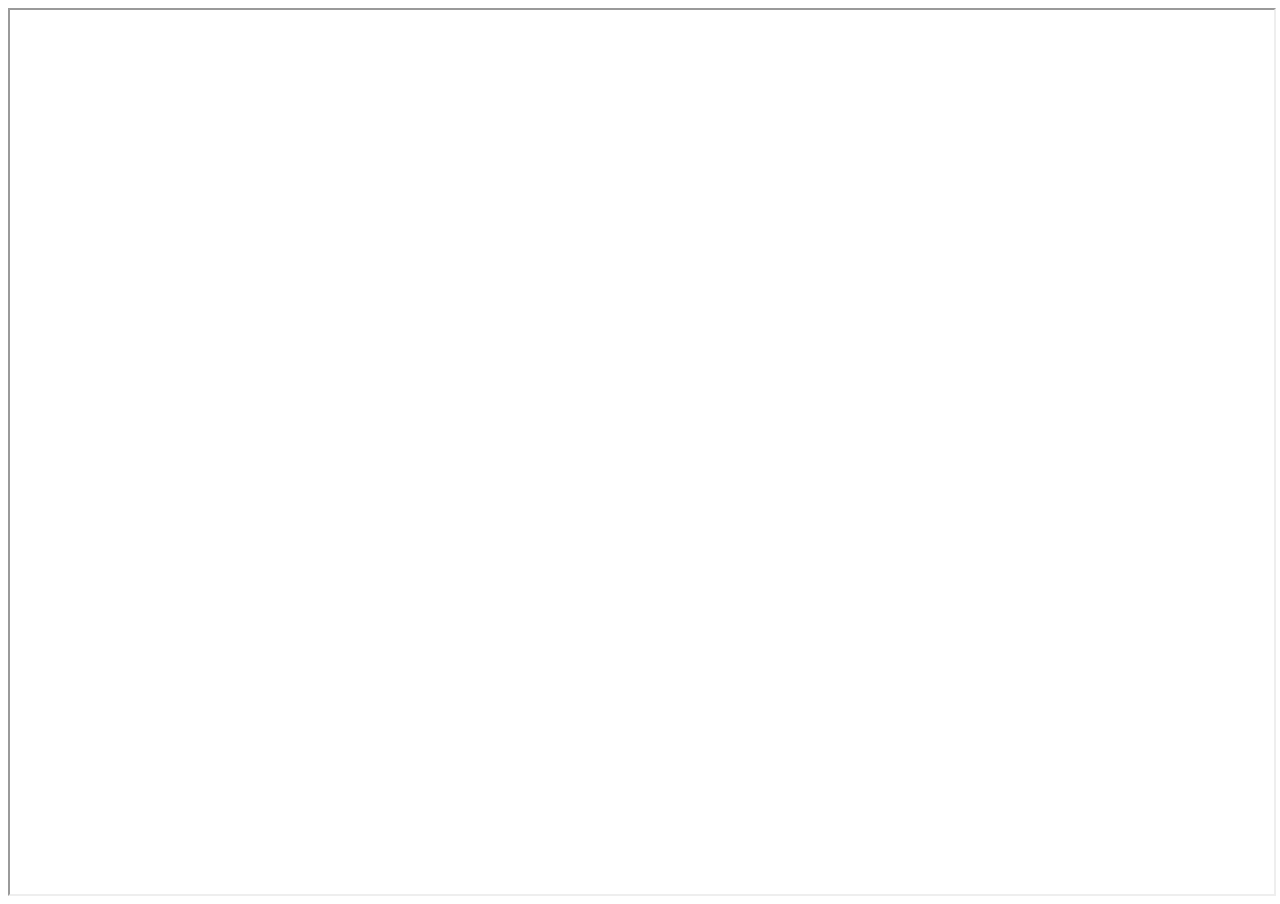
==== index.html @ f6359128 "adding iframe of tieto blog" ====
<html>
<head>
    <meta charset="utf-8">
    <title>Progressive Web Application</title>
    <meta http-equiv=X-UA-Compatible content="IE=edge">
    <meta name=description content=" Test umarani.com.">
    <meta name=viewport content="width=device-width, initial-scale=1">
    <meta name="theme-color" content="#212225">
    <meta name="msapplication-TileColor" content="#212225">
    <meta name="msapplication-TileImage" content="1.png">
    <link rel=icon sizes="64x64" href="1.png">
    <link rel="apple-touch-icon" href="1.png">
    <link rel="manifest" href="manifest.json">
    <link rel="stylesheet" href="https://fonts.googleapis.com/css?family=Roboto:200,300,400,500,700">
   </head>
   <body><iframe src="https://perspectives.tieto.com/" width=100% height=100%><iframe>
   </body>
</html>
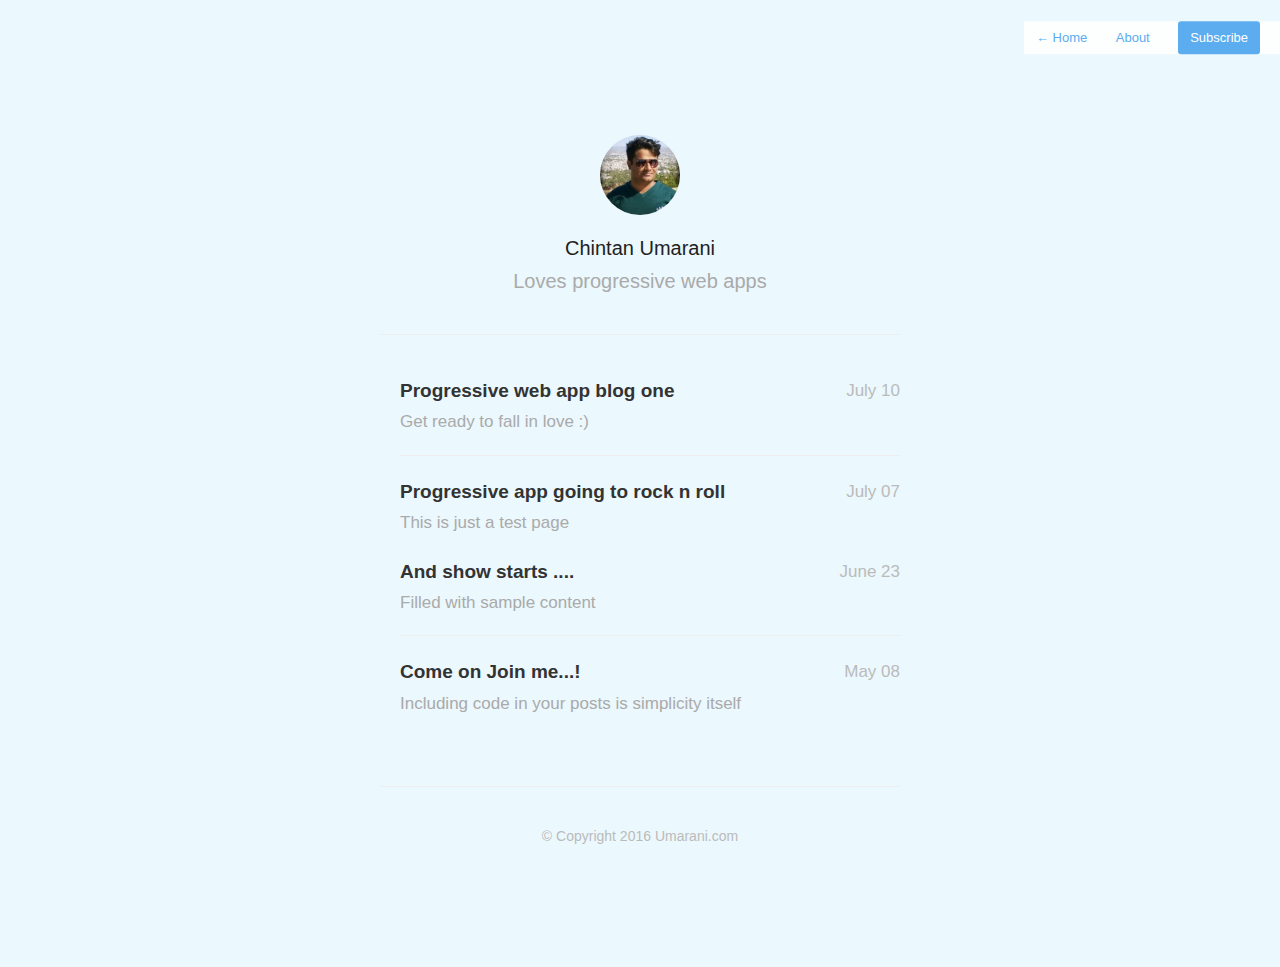
==== commit d7b004e5: "removing garv" ====
--- a/index.html
+++ b/index.html
@@ -1,18 +1,95 @@
-<html>
-<head>
-    <meta charset="utf-8">
-    <title>Progressive Web Application</title>
-    <meta http-equiv=X-UA-Compatible content="IE=edge">
-    <meta name=description content=" Test umarani.com.">
-    <meta name=viewport content="width=device-width, initial-scale=1">
-    <meta name="theme-color" content="#212225">
-    <meta name="msapplication-TileColor" content="#212225">
-    <meta name="msapplication-TileImage" content="1.png">
-    <link rel=icon sizes="64x64" href="1.png">
-    <link rel="apple-touch-icon" href="1.png">
-    <link rel="manifest" href="manifest.json">
-    <link rel="stylesheet" href="https://fonts.googleapis.com/css?family=Roboto:200,300,400,500,700">
-   </head>
-   <body><iframe src="https://perspectives.tieto.com/" width=100% height=100%><iframe>
-   </body>
-</html>
+<!DOCTYPE html>
+<!-- saved from url=(0033)http://localhost:81/grav-multi/en -->
+<html lang="en"><head><meta http-equiv="Content-Type" content="text/html; charset=UTF-8">
+  <meta charset="utf-8">
+  <meta http-equiv="X-UA-Compatible" content="IE=edge,chrome=1">
+  <meta name="viewport" content="width=device-width, initial-scale=1">
+
+  <title>Home - Umarani</title>
+  <link rel="shortcut icon" href="1.png">
+  <link rel="alternate" type="application/rss+xml" title="My Blog" href="#">
+          <link href="./index_files/style.css" type="text/css" rel="stylesheet">
+<link href="./index_files/langswitcher.css" type="text/css" rel="stylesheet">
+<link href="./index_files/pagination.css" type="text/css" rel="stylesheet">
+<link href="./index_files/login.css" type="text/css" rel="stylesheet">
+
+
+                              
+              <script src="./index_files/jquery-2.1.4.min.js" type="text/javascript"></script>
+<script src="./index_files/main.js" type="text/javascript"></script>
+<script src="./index_files/jquery.jscroll.min.js" type="text/javascript"></script>
+
+<script>
+$(document).ready(function() {
+        $('.infinite-scroll').jscroll({
+        autoTrigger: true,
+        nextSelector: '[rel="next"]'
+        });
+    });
+
+</script>
+
+</head>
+<body>
+
+    <section id="navigation">
+
+    <nav class="main-nav">
+                                <a class="active" href="#">
+                <span class="arrow">←</span>                                 Home
+            </a>
+                                <a class="" href="#">
+                                                About
+            </a>
+                            <a class="cta" href="#">Subscribe</a>
+            </nav>
+            <ul class="langswitcher">
+
+
+                        
+  
+
+</ul>
+    </section>
+
+    <section id="wrapper">
+                            <div class="profile">
+    <header id="header">
+                <a href="#">
+            <img id="avatar" src="./index_files/3323b10.jpg">
+        </a>
+        <h1>Chintan Umarani</h1>
+        <h2>Loves progressive web apps</h2>
+    </header>
+</div>
+            
+        <div class="home">
+            <ul id="post-list" class="infinite-scroll"><div class="jscroll-inner">
+                <li>
+    <a href="#"><aside class="dates">July 10</aside></a>
+    <a href="#">Progressive web app blog one <h2>Get ready to fall in love :)</h2></a>
+</li>
+                <li>
+    <a href="#"><aside class="dates">July 07</aside></a>
+    <a href="#">Progressive app going to rock n roll <h2>This is just a test page
+</li>
+                <li>
+    <a href="#"><aside class="dates">June 23</aside></a>
+    <a href="#">And show starts .... <h2>Filled with sample content</h2></a>
+</li>
+                <li>
+    <a href="#"><aside class="dates">May 08</aside></a>
+    <a href="#">Come on Join me...! <h2>Including code in your posts is simplicity itself</h2></a>
+</li>
+                                        </div></ul>
+
+            </div>
+
+                <footer id="footer">
+    <p class="small">© Copyright 2016 Umarani.com</p>
+</footer>
+            </section>
+
+    
+
+</body></html>--- a/index_files/style.css
+++ b/index_files/style.css
@@ -0,0 +1,697 @@
+/* Reset */
+html,body,div,span,applet,object,iframe,h1,h2,h3,h4,h5,h6,p,blockquote,pre,a,abbr,acronym,address,big,cite,code,del,dfn,em,img,ins,kbd,q,s,samp,small,strike,strong,sub,sup,tt,var,b,u,i,center,dl,dt,dd,ol,ul,li,fieldset,form,label,legend,table,caption,tbody,tfoot,thead,tr,th,td,article,aside,canvas,details,embed,figure,figcaption,footer,header,hgroup,menu,nav,output,ruby,section,summary,time,mark,audio,video{border:0;font-size:100%;font:inherit;vertical-align:baseline;margin:0;padding:0}article,aside,details,figcaption,figure,footer,header,hgroup,menu,nav,section{display:block}body{line-height:1}blockquote,q{quotes:none}blockquote:before,blockquote:after,q:before,q:after{content:none}table{border-collapse:collapse;border-spacing:0}
+*, *:before, *:after { -moz-box-sizing: border-box; -webkit-box-sizing: border-box; box-sizing: border-box; }
+
+/* Clearfix */
+.clearfix:after {
+	content: "";
+	display: table;
+	clear: both;
+}
+.hidden { display: none; }
+
+/* Icons */
+@font-face {
+	font-family: 'icons';
+		src: url('../fonts/icons.eot');
+		src: url('../fonts/icons.eot#iefix') format('embedded-opentype'),
+		url('../fonts/icons.woff') format('woff'),
+		url('../fonts/icons.ttf') format('truetype'),
+		url('../fonts/icons.svg#icons') format('svg');
+	font-weight: normal;
+	font-style: normal;
+}
+
+[class^="icon-"]:before, [class*=" icon-"]:before {
+	font-family: "icons";
+	font-style: normal;
+	font-weight: normal;
+	speak: none;
+	display: inline-block;
+	text-decoration: inherit;
+	text-align: center;
+	font-variant: normal;
+	text-transform: none;
+	line-height: 1em;
+}
+.icon-facebook:before { content: '\e802'; }
+.icon-facebook-squared:before { content: '\e800'; }
+.icon-twitter:before { content: '\e801'; }
+.icon-twitter-1:before { content: '\e804'; }
+.icon-facebook-circled:before { content: '\e805'; }
+.icon-twitter-circled:before { content: '\e806'; }
+.icon-facebook-rect:before { content: '\e803'; }
+
+/* Spacing */
+.post h1, h3, h4, h5, p, .post-body ul, #post-list li, pre {
+margin-bottom: 20px;
+}
+
+/* Base */
+html, body { height: 100%; }
+
+body {
+	font:16px/1 "Helvetica Neue", Helvetica, Arial, sans-serif;
+	color: #666;
+	-webkit-font-smoothing: antialiased;
+	text-rendering: optimizeLegibility;
+	background-color: rgb(235, 248, 253);
+}
+
+h1 {
+	font-size: 30px;
+	letter-spacing: -1px;
+	color: #222;
+	font-weight: bold;
+}
+
+h2 {
+	font: italic 19px/1.3em Georgia,serif;
+	color: #bbb;
+}
+
+#navigation {
+    display: block;
+    height: 75px;
+}
+
+.profile #wrapper {
+	padding: 100px 40px 0px;
+	max-width: 600px;
+	margin: 0 auto;
+}
+
+.profile #header {
+	border-bottom: 1px solid #eee;
+	margin-bottom: 40px;
+	padding-bottom: 40px;
+	text-align: center;
+	position: relative;
+}
+
+.profile #avatar {
+	display: inline-block;
+	width: 80px;
+	height: 80px;
+	border-radius: 50%;
+	margin-bottom: 20px;
+}
+
+.profile h1 {
+	font-weight: 400;
+	letter-spacing: 0px;
+	font-size: 20px;
+	color: #222;
+}
+
+.profile h2 {
+	font-size: 20px;
+	  font-weight: 300;
+	  color: #aaa;
+	  margin-top: 10px;
+	  font-family: 'Helvetica Neue', Helvetica, Arial, sans-serif;
+	  font-style: normal;
+
+}
+
+nav.main-nav {
+	position: relative;
+    top: 50%;
+    -webkit-transform: translateY(-50%);
+    -moz-transform: translateY(-50%);
+    -o-transform: translateY(-50%);
+    -ms-transform: translateY(-50%);
+    transform: translateY(-50%);
+    padding-right: 20px;
+    float: right;
+	/*max-width: 600px;*/
+	/*width:100%;*/
+	background: #fff;
+	background: rgba(255,255,255,.90);
+	margin: 0 auto;
+	text-align: right;
+	/*position: fixed;*/
+	z-index: 100;
+}
+
+nav.main-nav a {
+    left: 0;
+	padding: 8px 12px;
+	color: #5badf0;
+	font-size: 13px;
+	/*font-weight: bold;*/
+	line-height: 1.35;
+	border-radius: 3px;
+    display: inline-block;
+    position: relative;
+
+}
+nav.main-nav a.cta {
+	background: #5badf0;
+	color: #fff;
+	margin-left: 12px;
+}
+
+nav.main-nav a:first-child:hover {
+    left: -4px;
+}
+
+ul.langswitcher {
+    padding-left: 20px;
+    float: left;
+    margin: 0;
+
+    position: relative;
+    top: 50%;
+    -webkit-transform: translateY(-50%);
+    -moz-transform: translateY(-50%);
+    -o-transform: translateY(-50%);
+    -ms-transform: translateY(-50%);
+    transform: translateY(-50%);
+    margin-left: 1rem !important;
+    display: inline-block;
+}
+
+ul.langswitcher li {
+    list-style: none;
+    display: inline-block;
+}
+
+ul.langswitcher a {
+    padding: 8px 0px;
+    font-size: 13px;
+    line-height: 1.35;
+    display: inline-block;
+}
+
+#wrapper {
+  clear: both;
+  max-width: 600px;
+  margin: 0 auto;
+  padding: 60px 40px 100px 40px;
+}
+
+#wrapper.home {
+	max-width: 600px;
+	margin: 0 auto;
+	padding: 0px 40px 20px 40px;
+}
+
+.home #avatar {
+	float: right;
+	width: 40px;
+	height: 40px;
+	border-radius: 50%;
+}
+
+/* Typography */
+/*Accent color*/
+a,
+#title,
+#post-list a:hover,
+#post-list li:hover .dates,
+#title:hover {
+	text-decoration: none;
+	color: #5badf0;
+	color: #5694f1;
+}
+
+p a { color: #5694f1; }
+
+/*Transitions*/
+a,
+#post-nav span,
+#post-list span	{
+	-webkit-transition: all 0.15s ease;
+	-moz-transition: all 0.15s ease;
+	-ms-transition: all 0.15s ease;
+	-o-transition: all 0.15s ease;
+	transition: all 0.15s ease;
+}
+
+ul, ol 	{ margin:30px 0; padding:0 0 0 20px; }
+li	{ list-style-type:circle;  }
+
+/* Line Height */
+#post-body, p { line-height:1.7; }
+
+b, strong { font-weight: 500;
+  color: #1E2025; }
+em, i { font-style: italic; }
+
+#title {
+	display: inline-block;
+	line-height: 100%;
+	font-weight: 500;
+	font-size: 19px;
+	margin: 0;
+	padding-bottom: 20px;
+}
+
+.description {
+	float: right;
+	font: italic 14px/1.4em Georgia,serif;
+	color: #aaa;
+}
+
+
+
+.home h1 {
+	font-size: 30px;
+	letter-spacing: -1px;
+	color: #222;
+	font-weight: bold;
+}
+
+.home h2 {
+	font: italic 19px/1.3em Georgia,serif;
+	color: #bbb;
+}
+
+.post header {
+	text-align:center;
+
+}
+
+.post h1 {
+	margin-bottom:2 0px;
+	color: #222;
+	font: 300 32px/1.4em "Helvetica Neue", Helvetica,Arial,sans-serif;
+}
+
+.post h2 {
+	margin-bottom: 40px;
+	  font: 300 24px/1.5 "Helvetica Neue",Helvetica,Arial,sans-serif;
+	  color: #111;
+}
+
+
+.post h2.headline {
+	/*font: italic 22px/1.3em Georgia,serif;*/
+	font: normal 13px/1.5em "Helvetica Neue",Helvetica,Arial,sans-serif;
+	margin: -5px 0 40px 0;
+	color: #b2b9be;
+	  font-size: 13px;
+	  text-transform: uppercase;
+	  letter-spacing: 2px;
+	  /*margin-top: 15px;*/
+	  display: inline-block;
+}
+
+#post-list h2 {
+	font: normal 17px/1.5em "Helvetica Neue",Helvetica,Arial,sans-serif;
+	color: #aaa;
+	max-width: 400px;
+	margin-top: 2px;
+}
+
+h3, h4, h5 { color:#333; }
+
+h3 { font-size:20px; font-weight: 400; }
+h4 { font-size:16px; font-weight:bold; }
+h5 { font-size:15px; font-weight: bold; }
+
+h6 {
+	font-size: 13px;
+	font-weight: bold;
+	color: #666;
+	margin-bottom: 6px;
+}
+
+p.small {
+	color: #bbb;
+	font-size: 14px;
+	line-height: 1.5;
+	display: block;
+}
+
+blockquote {
+    margin: 30px 0;
+	padding: 10px 10px 1px 20px;
+	border-left: 3px solid #eee;
+    background: #fafafa;
+    border-radius: 3px;
+}
+
+hr {
+	display: block;
+	border: none;
+	height: 1px;
+	margin: 40px auto;
+	background: #eee;
+}
+
+code {
+    padding: 0 5px;
+    font-family: 'Source Code Pro',Menlo,monospace;
+    background-color:#E9ECEF;
+    font-size:14px;
+}
+
+pre	{
+	font-family:Menlo, Monaco, Courier;
+	white-space:pre-wrap;
+	/*border: 1px solid #ddd;*/
+	padding:20px;
+	/*font-size:14px;*/
+	overflow:auto;
+	border-radius: 3px;
+	background: #23241f;
+    font-family: 'Source Code Pro',Menlo,monospace;
+    font-size: 13px;
+    line-height: 1.5em;
+    font-weight: 500;
+	color: #d0d4d7;
+}
+
+pre code {
+    background: transparent;
+    padding: 0;
+}
+
+code.hljs {
+    padding: 0;
+}
+
+table {
+	width: 100%;
+	margin: 40px 0;
+	border-collapse: collapse;
+	font-size: 13px;
+	line-height: 1.5em;
+}
+
+th,td {
+	text-align: left;
+	padding-right: 20px;
+	vertical-align: top;
+}
+
+table td,td {
+	border-spacing: none;
+	border-style: solid;
+	padding: 10px 15px;
+	border-width: 1px 0 0 0;
+}
+
+tr>td {
+	border-top: 1px solid #eaeaea;
+}
+
+tr:nth-child(odd)>td {
+	background: #fcfcfc;
+}
+
+thead th,th {
+	text-align: left;
+	padding: 10px 15px;
+	height: 20px;
+	font-size: 13px;
+	font-weight: bold;
+	color: #444;
+	border-bottom: 1px solid #dadadc;
+	cursor: default;
+	white-space: nowrap;
+}
+
+img {
+	width: 100%;
+	max-width: 100%;
+	border-radius: 3px;
+}
+
+/* Made with Cactus Badge */
+#badge {
+	position: absolute;
+	bottom: 8px;
+	right: 8px;
+	height: 48px;
+	width: 48px;
+}
+
+/*=========================================
+Post List
+=========================================== */
+#post-list,#archive-list {
+	margin-top: 0px;
+}
+
+#post-list li,#archive-list li {
+	list-style-type: none;
+}
+
+#post-list li:last-child {
+	margin-bottom: 0;
+}
+
+#post-list li+li {
+	padding-top: 20px;
+	border-top: 1px solid #eee;
+}
+
+#post-list a {
+	color: #333;
+	display: block;
+	font: bold 19px/1.7 "Helvetica Neue",helvetica,Arial,sans-serif;
+}
+
+#post-list .dates {
+	float: right;
+	position: relative;
+	top: 1px;
+	font: 300 17px/1.8 "Helvetica Neue",helvetica,Arial,sans-serif;
+	color: #bbb;
+}
+
+#post-list-footer {
+	border-top: 1px solid #eee;
+	margin-top: 20px;
+	padding-top: 100px;
+}
+
+#archive-link {
+	display: inline-block;
+	font-size: 13px;
+	font-weight: bold;
+	border-radius: 4px;
+	padding: 3px 10px 6px;
+	box-shadow: 0 0 0 1px hsla(207,83%,80%,1);
+}
+
+#archive-link:hover {
+	background: #5694f1;
+	color: #fff;
+	box-shadow: 0 0 0 1px #5694f1;
+}
+
+#archive-link span {
+	position: relative;
+	top: 0;
+	font-size: 17px;
+}
+
+#footer {
+	box-shadow: inset 0 1px 0 #eee;
+	padding: 40px 0 0 0;
+	margin-top: 70px;
+    text-align: center;
+}
+
+/* Post Page */
+#header {
+	border-bottom: 1px solid #eee;
+    margin-bottom: 80px;
+}
+
+.post {
+	margin: 10px 0 0 0;
+}
+
+#post-meta {
+	font-size: 13px;
+	font-weight: bold;
+	line-height: 1.4;
+	border-top: 1px solid #eee;
+	padding-top: 40px;
+	margin-bottom: 40px;
+	padding-bottom: 40px;
+	margin-top: 40px;
+	color:#444;
+	border-bottom: 1px solid #eee;
+}
+
+#post-meta div span {
+	color: #aaa;
+	font-weight: 500;
+	display: block;
+}
+
+#post-meta div span.dark {
+	color: #1E2025;
+
+}
+
+#post-meta div {
+	margin: 0 25px 0 0;
+	float: left;
+}
+
+#sharing {
+	float: right;
+	margin: -2px;
+}
+
+#sharing a {
+	font-size: 20px;
+	font-size: 23px;
+	margin-left: 1px;
+	margin-top: 4px;
+	color: #d4d4d4;
+	display: inline-block;
+	vertical-align: middle;
+}
+
+#sharing a:hover {
+	/*color: #444;*/
+	opacity: 0.8;
+}
+
+/* Post Navigation */
+#post-nav {
+	text-align:center;
+	padding-top:20px;
+	font-size:13px;
+	font-weight:500;
+	margin-top: 40px;
+}
+
+#post-nav span {
+	position: relative;
+    display: inline-block;
+}
+
+#post-nav span.prev {
+	float: left;
+    left: 0;
+}
+
+#post-nav span.next {
+	float: right;
+    right: 0;
+}
+
+#post-nav span .arrow {
+	position: relative;
+	padding: 1px;
+}
+
+#post-nav span.prev:hover {
+	left: -4px;
+}
+
+#post-nav span.next:hover {
+	right: -4px;
+}
+
+/* Archive */
+h1.archive {
+	margin-bottom: 0px;
+}
+
+h2.month {
+	width: 100%;
+	font: bold 13px/1 "Helvetica Neue",helvetica,Arial,sans-serif;
+	text-transform: uppercase;
+	margin-top: 40px;
+	margin-bottom: 10px;
+	padding-bottom: 10px;
+	border-bottom: 1px solid #eee;
+}
+
+#archive-list li:last-child {
+	margin-bottom: 0;
+}
+
+#archive-list a {
+	display: block;
+	font: bold 17px/1.7 "Helvetica Neue",helvetica,Arial,sans-serif;
+	color: #333;
+}
+
+#archive-list .dates {
+	float: right;
+	position: relative;
+	top: 1px;
+	font: 300 17px/1.7 "Helvetica Neue",helvetica,Arial,sans-serif;
+	color: #bbb;
+}
+
+#archive-list li a:hover,#archive-list li:hover .dates {
+	color: #5694f1;
+}
+
+#post-meta img.avatar {
+  height: 36px;
+  width: 36px;
+  float: left;
+  border-radius: 50%;
+  margin-top: 3px;
+  margin-right: 20px;
+  box-shadow: 0 0 0 3px #fff, 0 0 0 4px #eee;
+}
+
+#post-list.archive.readmore h3{
+
+	  font: 400 20px "Helvetica Neue", Helvetica,Arial,sans-serif;
+	  margin-bottom: 30px;
+}
+
+#post-list.archive.readmore a{
+	font: 400 16px/1.6 "Helvetica Neue",helvetica,Arial,sans-serif;
+	color: #5694f1;
+}
+
+#post-list.archive.readmore a:hover{
+	opacity: 0.8;
+}
+
+#post-list.archive.readmore .dates{
+	font: 300 16px/1.6 "Helvetica Neue",helvetica,Arial,sans-serif;
+}
+#sharing a.facebook {
+  background: #4361b3;
+}
+#sharing a.twitter {
+  background: #4fafed;
+}
+
+#sharing a {
+  font-size: 20px;
+  font-size: 13px;
+  font-weight: bold;
+  color: #fff;
+  padding: 6px 10px;
+  border-radius: 4px;
+  margin-left: 2px;
+}
+
+/* Media Queries */
+@media screen and (max-width: 540px) {
+	#wrapper { padding:20px 20px 20px 20px;}
+	#header { margin-bottom: 60px; border-bottom: 1px solid #eee; }
+	.post { margin: 40px 0; }
+	#footer { margin-top: 60px; }
+
+	#post-list, #archive-list { margin-top: 0; }
+	#post-meta { margin-top: 60px; }
+
+	#title { font-size: 17px; }
+	#post-list .dates { display: none; }
+
+	#post-list-footer { margin-top: 20px; padding-top: 40px; }
+
+	h1 { font-size: 26px; }
+	.post h2.headline { font-size: 13px; }
+	.post h1 { font-size:24px; }
+	.post h2 { font-size:20px; }
+}
--- a/index_files/langswitcher.css
+++ b/index_files/langswitcher.css
@@ -0,0 +1,22 @@
+.langswitcher {
+    position: relative;
+    top: 50%;
+    -webkit-transform: translateY(-50%);
+    -moz-transform: translateY(-50%);
+    -o-transform: translateY(-50%);
+    -ms-transform: translateY(-50%);
+    transform: translateY(-50%);
+    margin-left: 1rem !important;
+    display: inline-block;
+}
+
+.langswitcher li {
+    display: inline-block;
+    margin-left: 0.5rem;
+    line-height: 1rem;
+}
+
+.langswitcher .active {
+    font-weight: bold;
+    text-decoration: underline;
+}
--- a/index_files/pagination.css
+++ b/index_files/pagination.css
@@ -0,0 +1,17 @@
+.pagination {
+	list-style: none;
+	padding: 0;
+	margin: 3rem 0 1rem;
+	text-align: center;
+	color: #aaa;
+}
+
+.pagination li {
+	display: inline-block;
+	border: 1px solid #eee;
+}
+
+.pagination a, .pagination span {
+	display: inline-block;
+	padding: 4px 15px;
+}
--- a/index_files/login.css
+++ b/index_files/login.css
@@ -0,0 +1,225 @@
+#grav-login {
+    max-width: 30rem;
+    margin: 5rem auto;
+    background: #fcfcfc;
+    border: 4px solid #eee;
+    border-radius: 4px;
+    padding: 1rem 3rem 3rem 3rem;
+    text-align: center;
+}
+
+#grav-login .form-actions {
+    text-align: right;
+}
+
+#grav-logout {
+    position: absolute;
+    bottom: 5px;
+    right: 5px;
+}
+
+.alert.info {
+    color: #c00;
+}
+
+#grav-login p {
+    font-size: small;
+    margin: 1rem 0;
+    padding: 0;
+    text-align: center;
+}
+#grav-login .form-actions p {
+    margin-bottom: 0;
+}
+#grav-login .form-oauth .oauth-provider,
+#grav-login .form-oauth .oauth-provider-extra {
+    list-style: outside none none;
+    margin: 0.5rem 0;
+    padding: 0;
+}
+#grav-login .oauth-provider li {
+    display: inline-block;
+    padding: 0.25rem;
+}
+#grav-login .oauth-provider .button {
+    height: 5rem;
+    width: 5rem;
+    opacity: 1;
+}
+
+#grav-login .form-oauth .button:hover {
+  opacity: 0.75;
+}
+
+#grav-login .form-oauth button.facebook {
+    background-color: #4c699e;
+}
+#grav-login .form-oauth button.google {
+    background-color: #da573b;
+}
+#grav-login .form-oauth button.twitter {
+    background-color: #1daee3;
+}
+#grav-login .form-oauth button.github {
+    background-color: #5c5853;
+}
+#grav-login .form-oauth button.bitbucket {
+    background-color: #205081;
+}
+#grav-login .form-oauth button.flickr {
+    background-color: #400090;
+}
+#grav-login .form-oauth button.microsoft {
+    background-color: #2672ec;
+}
+
+#grav-login .form-oauth > input {
+    display: none;
+}
+
+#grav-login .oauth-provider .button {
+    display: block;
+    font-size: 0.8rem;
+    font-weight: bold;
+    height: 5rem;
+    line-height: 8rem;
+    margin: 0;
+    padding: 0;
+    position: relative;
+    text-align: center;
+    width: 5rem;
+    color: white;
+    border: none;
+}
+
+#grav-login .oauth-provider .button i {
+    bottom: 0;
+    content: " ";
+    display: block;
+    font-size: 3rem;
+    left: 0;
+    margin-top: .5rem;
+    position: absolute;
+    right: 0;
+    top: 0;
+}
+
+#grav-login .delimiter {
+    display: block;
+    font-size: 1.6rem;
+    letter-spacing: 1px;
+    line-height: 1.6rem;
+    position: relative;
+    text-transform: uppercase;
+    margin: 1rem 0;
+}
+
+#grav-login .delimiter:after,
+#grav-login .delimiter:before {
+    background-color: #777777;
+    content: "";
+    height: 1px;
+    position: absolute;
+    top: 0.8rem;
+    width: 40%;
+}
+#grav-login .delimiter:before {
+    background-image: -moz-linear-gradient(right center , #777777, #ffffff);
+    left: 0;
+}
+#grav-login .delimiter:after {
+    background-image: -moz-linear-gradient(left center , #777777, #ffffff);
+    right: 0;
+}
+
+#grav-login .form-oauth {
+    position: relative;
+}
+
+#grav-login .oauth-provider-extra {
+    background: #eee;
+    border: 4px solid #eee;
+    border-radius: 4px;
+    opacity: 0;
+    position: absolute;
+    z-index: 1;
+    right: -9999px;
+    top: 1.6rem;
+
+    -webkit-transition: opacity 0.3s ease-in-out 0s, right 0s linear 0.3s;
+       -moz-transition: opacity 0.3s ease-in-out 0s, right 0s linear 0.3s;
+        -ms-transition: opacity 0.3s ease-in-out 0s, right 0s linear 0.3s;
+         -o-transition: opacity 0.3s ease-in-out 0s, right 0s linear 0.3s;
+            transition: opacity 0.3s ease-in-out 0s, right 0s linear 0.3s;
+}
+
+#grav-login .oauth-provider-extra::before {
+    background-color: ;
+    border: 1em solid transparent;
+    border-bottom-color: #eee;
+    bottom: 100%;
+    content: " ";
+    display: block;
+    height: 0;
+    left: 0;
+    margin: 0 auto;
+    position: absolute;
+    right: 0;
+    width: 0;
+}
+
+#grav-login .oauth-provider-extra .button {
+    border: none;
+    border-radius: 0;
+    display: inline-block;
+    text-align: left;
+    width: 100%;
+    color: white;
+    font-weight: bold;
+    font-size: 0.9rem;
+}
+
+#grav-login .oauth-provider-extra i[class~="fa"] {
+    display: inline-block;
+    font-size: 2rem;
+    margin-right: 0.5rem;
+    vertical-align: middle;
+}
+
+#grav-login .form-oauth label {
+    color: #1bb3e9;
+    cursor: pointer;
+    display: inline;
+    font-weight: inherit;
+    position: relative;
+    z-index: 2;
+
+    -webkit-user-select: none;
+       -moz-user-select: none;
+        -ms-user-select: none;
+            user-select: none;
+}
+
+
+#grav-login #oauth-input:checked + .oauth-provider-extra {
+    opacity: 1;
+    right: 0;
+
+    -webkit-transition: opacity 0.3s ease-in-out 0s;
+       -moz-transition: opacity 0.3s ease-in-out 0s;
+        -ms-transition: opacity 0.3s ease-in-out 0s;
+         -o-transition: opacity 0.3s ease-in-out 0s;
+            transition: opacity 0.3s ease-in-out 0s;
+}
+
+#grav-login .rememberme {
+    display: inline-block;
+    float: left;
+    padding: 7px 0;
+    vertical-align: middle;
+}
+
+#grav-login .rememberme label {
+    font-weight: inherit;
+    display: inline;
+}
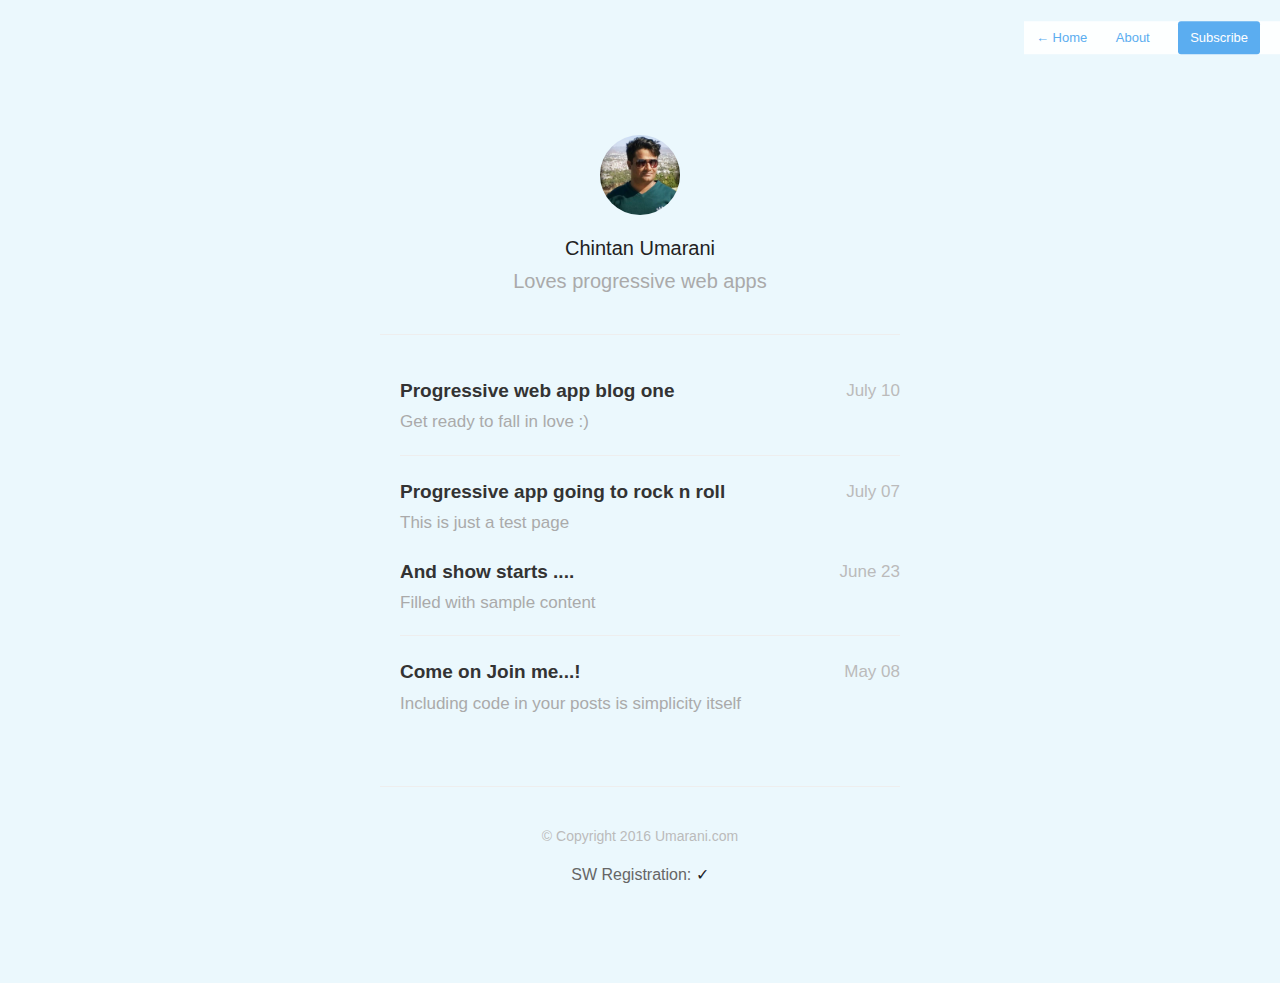
==== commit a2e4794c: "adding fix 1 for service worker" ====
--- a/index.html
+++ b/index.html
@@ -8,24 +8,24 @@
   <title>Home - Umarani</title>
   <link rel="shortcut icon" href="1.png">
   <link rel="alternate" type="application/rss+xml" title="My Blog" href="#">
-          <link href="./index_files/style.css" type="text/css" rel="stylesheet">
-<link href="./index_files/langswitcher.css" type="text/css" rel="stylesheet">
-<link href="./index_files/pagination.css" type="text/css" rel="stylesheet">
-<link href="./index_files/login.css" type="text/css" rel="stylesheet">
+          <link href="./css/style.css" type="text/css" rel="stylesheet">
+
+<link href="./css/pagination.css" type="text/css" rel="stylesheet">
+
 
 
                               
-              <script src="./index_files/jquery-2.1.4.min.js" type="text/javascript"></script>
-<script src="./index_files/main.js" type="text/javascript"></script>
-<script src="./index_files/jquery.jscroll.min.js" type="text/javascript"></script>
+              <script src="./js/jquery-2.1.4.min.js" type="text/javascript"></script>
+<script src="./js/main.js" type="text/javascript"></script>
+<script src="js/jquery.jscroll.min.js" type="text/javascript"></script>
 
 <script>
-$(document).ready(function() {
+/*$(document).ready(function() {
         $('.infinite-scroll').jscroll({
         autoTrigger: true,
         nextSelector: '[rel="next"]'
         });
-    });
+    });*/
 
 </script>
 
@@ -56,7 +56,7 @@
                             <div class="profile">
     <header id="header">
                 <a href="#">
-            <img id="avatar" src="./index_files/3323b10.jpg">
+            <img id="avatar" src="./images/profile.png">
         </a>
         <h1>Chintan Umarani</h1>
         <h2>Loves progressive web apps</h2>
@@ -87,9 +87,30 @@
 
                 <footer id="footer">
     <p class="small">© Copyright 2016 Umarani.com</p>
+	<span>SW Registration:
+          <b>
+            <span id="sw-register-state">✕</span>
+          </b>
+        </span>
 </footer>
-            </section>
-
-    
+</section>
+ <script type="text/javascript">
+    //If serviceWorker supports, then register it.
+    if ('serviceWorker' in navigator) {
+      navigator.serviceWorker
+        .register('serviceWorker.js') //Point to serviceWorker file
+        .then(function (registration) {
+          console.log('serviceWorker is registered');
+		  console.log('ServiceWorker registration successful with scope: ', registration.scope);
+          document.getElementById('sw-register-state').textContent = '✓';
+        })
+        .catch(function (error) {
+          console.log('ServiceWorker registration failed: ', error);
+          document.getElementById('sw-register-state').textContent = '✕'; //Failed to register
+        });
+    }
+  </script>
+  <script src="js/jquery-2.1.4.min.js"></script>
+  <script src="js/app.js"></script>  
 
 </body></html>--- a/css/style.css
+++ b/css/style.css
@@ -0,0 +1,697 @@
+/* Reset */
+html,body,div,span,applet,object,iframe,h1,h2,h3,h4,h5,h6,p,blockquote,pre,a,abbr,acronym,address,big,cite,code,del,dfn,em,img,ins,kbd,q,s,samp,small,strike,strong,sub,sup,tt,var,b,u,i,center,dl,dt,dd,ol,ul,li,fieldset,form,label,legend,table,caption,tbody,tfoot,thead,tr,th,td,article,aside,canvas,details,embed,figure,figcaption,footer,header,hgroup,menu,nav,output,ruby,section,summary,time,mark,audio,video{border:0;font-size:100%;font:inherit;vertical-align:baseline;margin:0;padding:0}article,aside,details,figcaption,figure,footer,header,hgroup,menu,nav,section{display:block}body{line-height:1}blockquote,q{quotes:none}blockquote:before,blockquote:after,q:before,q:after{content:none}table{border-collapse:collapse;border-spacing:0}
+*, *:before, *:after { -moz-box-sizing: border-box; -webkit-box-sizing: border-box; box-sizing: border-box; }
+
+/* Clearfix */
+.clearfix:after {
+	content: "";
+	display: table;
+	clear: both;
+}
+.hidden { display: none; }
+
+/* Icons */
+@font-face {
+	font-family: 'icons';
+		src: url('../fonts/icons.eot');
+		src: url('../fonts/icons.eot#iefix') format('embedded-opentype'),
+		url('../fonts/icons.woff') format('woff'),
+		url('../fonts/icons.ttf') format('truetype'),
+		url('../fonts/icons.svg#icons') format('svg');
+	font-weight: normal;
+	font-style: normal;
+}
+
+[class^="icon-"]:before, [class*=" icon-"]:before {
+	font-family: "icons";
+	font-style: normal;
+	font-weight: normal;
+	speak: none;
+	display: inline-block;
+	text-decoration: inherit;
+	text-align: center;
+	font-variant: normal;
+	text-transform: none;
+	line-height: 1em;
+}
+.icon-facebook:before { content: '\e802'; }
+.icon-facebook-squared:before { content: '\e800'; }
+.icon-twitter:before { content: '\e801'; }
+.icon-twitter-1:before { content: '\e804'; }
+.icon-facebook-circled:before { content: '\e805'; }
+.icon-twitter-circled:before { content: '\e806'; }
+.icon-facebook-rect:before { content: '\e803'; }
+
+/* Spacing */
+.post h1, h3, h4, h5, p, .post-body ul, #post-list li, pre {
+margin-bottom: 20px;
+}
+
+/* Base */
+html, body { height: 100%; }
+
+body {
+	font:16px/1 "Helvetica Neue", Helvetica, Arial, sans-serif;
+	color: #666;
+	-webkit-font-smoothing: antialiased;
+	text-rendering: optimizeLegibility;
+	background-color: rgb(235, 248, 253);
+}
+
+h1 {
+	font-size: 30px;
+	letter-spacing: -1px;
+	color: #222;
+	font-weight: bold;
+}
+
+h2 {
+	font: italic 19px/1.3em Georgia,serif;
+	color: #bbb;
+}
+
+#navigation {
+    display: block;
+    height: 75px;
+}
+
+.profile #wrapper {
+	padding: 100px 40px 0px;
+	max-width: 600px;
+	margin: 0 auto;
+}
+
+.profile #header {
+	border-bottom: 1px solid #eee;
+	margin-bottom: 40px;
+	padding-bottom: 40px;
+	text-align: center;
+	position: relative;
+}
+
+.profile #avatar {
+	display: inline-block;
+	width: 80px;
+	height: 80px;
+	border-radius: 50%;
+	margin-bottom: 20px;
+}
+
+.profile h1 {
+	font-weight: 400;
+	letter-spacing: 0px;
+	font-size: 20px;
+	color: #222;
+}
+
+.profile h2 {
+	font-size: 20px;
+	  font-weight: 300;
+	  color: #aaa;
+	  margin-top: 10px;
+	  font-family: 'Helvetica Neue', Helvetica, Arial, sans-serif;
+	  font-style: normal;
+
+}
+
+nav.main-nav {
+	position: relative;
+    top: 50%;
+    -webkit-transform: translateY(-50%);
+    -moz-transform: translateY(-50%);
+    -o-transform: translateY(-50%);
+    -ms-transform: translateY(-50%);
+    transform: translateY(-50%);
+    padding-right: 20px;
+    float: right;
+	/*max-width: 600px;*/
+	/*width:100%;*/
+	background: #fff;
+	background: rgba(255,255,255,.90);
+	margin: 0 auto;
+	text-align: right;
+	/*position: fixed;*/
+	z-index: 100;
+}
+
+nav.main-nav a {
+    left: 0;
+	padding: 8px 12px;
+	color: #5badf0;
+	font-size: 13px;
+	/*font-weight: bold;*/
+	line-height: 1.35;
+	border-radius: 3px;
+    display: inline-block;
+    position: relative;
+
+}
+nav.main-nav a.cta {
+	background: #5badf0;
+	color: #fff;
+	margin-left: 12px;
+}
+
+nav.main-nav a:first-child:hover {
+    left: -4px;
+}
+
+ul.langswitcher {
+    padding-left: 20px;
+    float: left;
+    margin: 0;
+
+    position: relative;
+    top: 50%;
+    -webkit-transform: translateY(-50%);
+    -moz-transform: translateY(-50%);
+    -o-transform: translateY(-50%);
+    -ms-transform: translateY(-50%);
+    transform: translateY(-50%);
+    margin-left: 1rem !important;
+    display: inline-block;
+}
+
+ul.langswitcher li {
+    list-style: none;
+    display: inline-block;
+}
+
+ul.langswitcher a {
+    padding: 8px 0px;
+    font-size: 13px;
+    line-height: 1.35;
+    display: inline-block;
+}
+
+#wrapper {
+  clear: both;
+  max-width: 600px;
+  margin: 0 auto;
+  padding: 60px 40px 100px 40px;
+}
+
+#wrapper.home {
+	max-width: 600px;
+	margin: 0 auto;
+	padding: 0px 40px 20px 40px;
+}
+
+.home #avatar {
+	float: right;
+	width: 40px;
+	height: 40px;
+	border-radius: 50%;
+}
+
+/* Typography */
+/*Accent color*/
+a,
+#title,
+#post-list a:hover,
+#post-list li:hover .dates,
+#title:hover {
+	text-decoration: none;
+	color: #5badf0;
+	color: #5694f1;
+}
+
+p a { color: #5694f1; }
+
+/*Transitions*/
+a,
+#post-nav span,
+#post-list span	{
+	-webkit-transition: all 0.15s ease;
+	-moz-transition: all 0.15s ease;
+	-ms-transition: all 0.15s ease;
+	-o-transition: all 0.15s ease;
+	transition: all 0.15s ease;
+}
+
+ul, ol 	{ margin:30px 0; padding:0 0 0 20px; }
+li	{ list-style-type:circle;  }
+
+/* Line Height */
+#post-body, p { line-height:1.7; }
+
+b, strong { font-weight: 500;
+  color: #1E2025; }
+em, i { font-style: italic; }
+
+#title {
+	display: inline-block;
+	line-height: 100%;
+	font-weight: 500;
+	font-size: 19px;
+	margin: 0;
+	padding-bottom: 20px;
+}
+
+.description {
+	float: right;
+	font: italic 14px/1.4em Georgia,serif;
+	color: #aaa;
+}
+
+
+
+.home h1 {
+	font-size: 30px;
+	letter-spacing: -1px;
+	color: #222;
+	font-weight: bold;
+}
+
+.home h2 {
+	font: italic 19px/1.3em Georgia,serif;
+	color: #bbb;
+}
+
+.post header {
+	text-align:center;
+
+}
+
+.post h1 {
+	margin-bottom:2 0px;
+	color: #222;
+	font: 300 32px/1.4em "Helvetica Neue", Helvetica,Arial,sans-serif;
+}
+
+.post h2 {
+	margin-bottom: 40px;
+	  font: 300 24px/1.5 "Helvetica Neue",Helvetica,Arial,sans-serif;
+	  color: #111;
+}
+
+
+.post h2.headline {
+	/*font: italic 22px/1.3em Georgia,serif;*/
+	font: normal 13px/1.5em "Helvetica Neue",Helvetica,Arial,sans-serif;
+	margin: -5px 0 40px 0;
+	color: #b2b9be;
+	  font-size: 13px;
+	  text-transform: uppercase;
+	  letter-spacing: 2px;
+	  /*margin-top: 15px;*/
+	  display: inline-block;
+}
+
+#post-list h2 {
+	font: normal 17px/1.5em "Helvetica Neue",Helvetica,Arial,sans-serif;
+	color: #aaa;
+	max-width: 400px;
+	margin-top: 2px;
+}
+
+h3, h4, h5 { color:#333; }
+
+h3 { font-size:20px; font-weight: 400; }
+h4 { font-size:16px; font-weight:bold; }
+h5 { font-size:15px; font-weight: bold; }
+
+h6 {
+	font-size: 13px;
+	font-weight: bold;
+	color: #666;
+	margin-bottom: 6px;
+}
+
+p.small {
+	color: #bbb;
+	font-size: 14px;
+	line-height: 1.5;
+	display: block;
+}
+
+blockquote {
+    margin: 30px 0;
+	padding: 10px 10px 1px 20px;
+	border-left: 3px solid #eee;
+    background: #fafafa;
+    border-radius: 3px;
+}
+
+hr {
+	display: block;
+	border: none;
+	height: 1px;
+	margin: 40px auto;
+	background: #eee;
+}
+
+code {
+    padding: 0 5px;
+    font-family: 'Source Code Pro',Menlo,monospace;
+    background-color:#E9ECEF;
+    font-size:14px;
+}
+
+pre	{
+	font-family:Menlo, Monaco, Courier;
+	white-space:pre-wrap;
+	/*border: 1px solid #ddd;*/
+	padding:20px;
+	/*font-size:14px;*/
+	overflow:auto;
+	border-radius: 3px;
+	background: #23241f;
+    font-family: 'Source Code Pro',Menlo,monospace;
+    font-size: 13px;
+    line-height: 1.5em;
+    font-weight: 500;
+	color: #d0d4d7;
+}
+
+pre code {
+    background: transparent;
+    padding: 0;
+}
+
+code.hljs {
+    padding: 0;
+}
+
+table {
+	width: 100%;
+	margin: 40px 0;
+	border-collapse: collapse;
+	font-size: 13px;
+	line-height: 1.5em;
+}
+
+th,td {
+	text-align: left;
+	padding-right: 20px;
+	vertical-align: top;
+}
+
+table td,td {
+	border-spacing: none;
+	border-style: solid;
+	padding: 10px 15px;
+	border-width: 1px 0 0 0;
+}
+
+tr>td {
+	border-top: 1px solid #eaeaea;
+}
+
+tr:nth-child(odd)>td {
+	background: #fcfcfc;
+}
+
+thead th,th {
+	text-align: left;
+	padding: 10px 15px;
+	height: 20px;
+	font-size: 13px;
+	font-weight: bold;
+	color: #444;
+	border-bottom: 1px solid #dadadc;
+	cursor: default;
+	white-space: nowrap;
+}
+
+img {
+	width: 100%;
+	max-width: 100%;
+	border-radius: 3px;
+}
+
+/* Made with Cactus Badge */
+#badge {
+	position: absolute;
+	bottom: 8px;
+	right: 8px;
+	height: 48px;
+	width: 48px;
+}
+
+/*=========================================
+Post List
+=========================================== */
+#post-list,#archive-list {
+	margin-top: 0px;
+}
+
+#post-list li,#archive-list li {
+	list-style-type: none;
+}
+
+#post-list li:last-child {
+	margin-bottom: 0;
+}
+
+#post-list li+li {
+	padding-top: 20px;
+	border-top: 1px solid #eee;
+}
+
+#post-list a {
+	color: #333;
+	display: block;
+	font: bold 19px/1.7 "Helvetica Neue",helvetica,Arial,sans-serif;
+}
+
+#post-list .dates {
+	float: right;
+	position: relative;
+	top: 1px;
+	font: 300 17px/1.8 "Helvetica Neue",helvetica,Arial,sans-serif;
+	color: #bbb;
+}
+
+#post-list-footer {
+	border-top: 1px solid #eee;
+	margin-top: 20px;
+	padding-top: 100px;
+}
+
+#archive-link {
+	display: inline-block;
+	font-size: 13px;
+	font-weight: bold;
+	border-radius: 4px;
+	padding: 3px 10px 6px;
+	box-shadow: 0 0 0 1px hsla(207,83%,80%,1);
+}
+
+#archive-link:hover {
+	background: #5694f1;
+	color: #fff;
+	box-shadow: 0 0 0 1px #5694f1;
+}
+
+#archive-link span {
+	position: relative;
+	top: 0;
+	font-size: 17px;
+}
+
+#footer {
+	box-shadow: inset 0 1px 0 #eee;
+	padding: 40px 0 0 0;
+	margin-top: 70px;
+    text-align: center;
+}
+
+/* Post Page */
+#header {
+	border-bottom: 1px solid #eee;
+    margin-bottom: 80px;
+}
+
+.post {
+	margin: 10px 0 0 0;
+}
+
+#post-meta {
+	font-size: 13px;
+	font-weight: bold;
+	line-height: 1.4;
+	border-top: 1px solid #eee;
+	padding-top: 40px;
+	margin-bottom: 40px;
+	padding-bottom: 40px;
+	margin-top: 40px;
+	color:#444;
+	border-bottom: 1px solid #eee;
+}
+
+#post-meta div span {
+	color: #aaa;
+	font-weight: 500;
+	display: block;
+}
+
+#post-meta div span.dark {
+	color: #1E2025;
+
+}
+
+#post-meta div {
+	margin: 0 25px 0 0;
+	float: left;
+}
+
+#sharing {
+	float: right;
+	margin: -2px;
+}
+
+#sharing a {
+	font-size: 20px;
+	font-size: 23px;
+	margin-left: 1px;
+	margin-top: 4px;
+	color: #d4d4d4;
+	display: inline-block;
+	vertical-align: middle;
+}
+
+#sharing a:hover {
+	/*color: #444;*/
+	opacity: 0.8;
+}
+
+/* Post Navigation */
+#post-nav {
+	text-align:center;
+	padding-top:20px;
+	font-size:13px;
+	font-weight:500;
+	margin-top: 40px;
+}
+
+#post-nav span {
+	position: relative;
+    display: inline-block;
+}
+
+#post-nav span.prev {
+	float: left;
+    left: 0;
+}
+
+#post-nav span.next {
+	float: right;
+    right: 0;
+}
+
+#post-nav span .arrow {
+	position: relative;
+	padding: 1px;
+}
+
+#post-nav span.prev:hover {
+	left: -4px;
+}
+
+#post-nav span.next:hover {
+	right: -4px;
+}
+
+/* Archive */
+h1.archive {
+	margin-bottom: 0px;
+}
+
+h2.month {
+	width: 100%;
+	font: bold 13px/1 "Helvetica Neue",helvetica,Arial,sans-serif;
+	text-transform: uppercase;
+	margin-top: 40px;
+	margin-bottom: 10px;
+	padding-bottom: 10px;
+	border-bottom: 1px solid #eee;
+}
+
+#archive-list li:last-child {
+	margin-bottom: 0;
+}
+
+#archive-list a {
+	display: block;
+	font: bold 17px/1.7 "Helvetica Neue",helvetica,Arial,sans-serif;
+	color: #333;
+}
+
+#archive-list .dates {
+	float: right;
+	position: relative;
+	top: 1px;
+	font: 300 17px/1.7 "Helvetica Neue",helvetica,Arial,sans-serif;
+	color: #bbb;
+}
+
+#archive-list li a:hover,#archive-list li:hover .dates {
+	color: #5694f1;
+}
+
+#post-meta img.avatar {
+  height: 36px;
+  width: 36px;
+  float: left;
+  border-radius: 50%;
+  margin-top: 3px;
+  margin-right: 20px;
+  box-shadow: 0 0 0 3px #fff, 0 0 0 4px #eee;
+}
+
+#post-list.archive.readmore h3{
+
+	  font: 400 20px "Helvetica Neue", Helvetica,Arial,sans-serif;
+	  margin-bottom: 30px;
+}
+
+#post-list.archive.readmore a{
+	font: 400 16px/1.6 "Helvetica Neue",helvetica,Arial,sans-serif;
+	color: #5694f1;
+}
+
+#post-list.archive.readmore a:hover{
+	opacity: 0.8;
+}
+
+#post-list.archive.readmore .dates{
+	font: 300 16px/1.6 "Helvetica Neue",helvetica,Arial,sans-serif;
+}
+#sharing a.facebook {
+  background: #4361b3;
+}
+#sharing a.twitter {
+  background: #4fafed;
+}
+
+#sharing a {
+  font-size: 20px;
+  font-size: 13px;
+  font-weight: bold;
+  color: #fff;
+  padding: 6px 10px;
+  border-radius: 4px;
+  margin-left: 2px;
+}
+
+/* Media Queries */
+@media screen and (max-width: 540px) {
+	#wrapper { padding:20px 20px 20px 20px;}
+	#header { margin-bottom: 60px; border-bottom: 1px solid #eee; }
+	.post { margin: 40px 0; }
+	#footer { margin-top: 60px; }
+
+	#post-list, #archive-list { margin-top: 0; }
+	#post-meta { margin-top: 60px; }
+
+	#title { font-size: 17px; }
+	#post-list .dates { display: none; }
+
+	#post-list-footer { margin-top: 20px; padding-top: 40px; }
+
+	h1 { font-size: 26px; }
+	.post h2.headline { font-size: 13px; }
+	.post h1 { font-size:24px; }
+	.post h2 { font-size:20px; }
+}
--- a/css/pagination.css
+++ b/css/pagination.css
@@ -0,0 +1,17 @@
+.pagination {
+	list-style: none;
+	padding: 0;
+	margin: 3rem 0 1rem;
+	text-align: center;
+	color: #aaa;
+}
+
+.pagination li {
+	display: inline-block;
+	border: 1px solid #eee;
+}
+
+.pagination a, .pagination span {
+	display: inline-block;
+	padding: 4px 15px;
+}
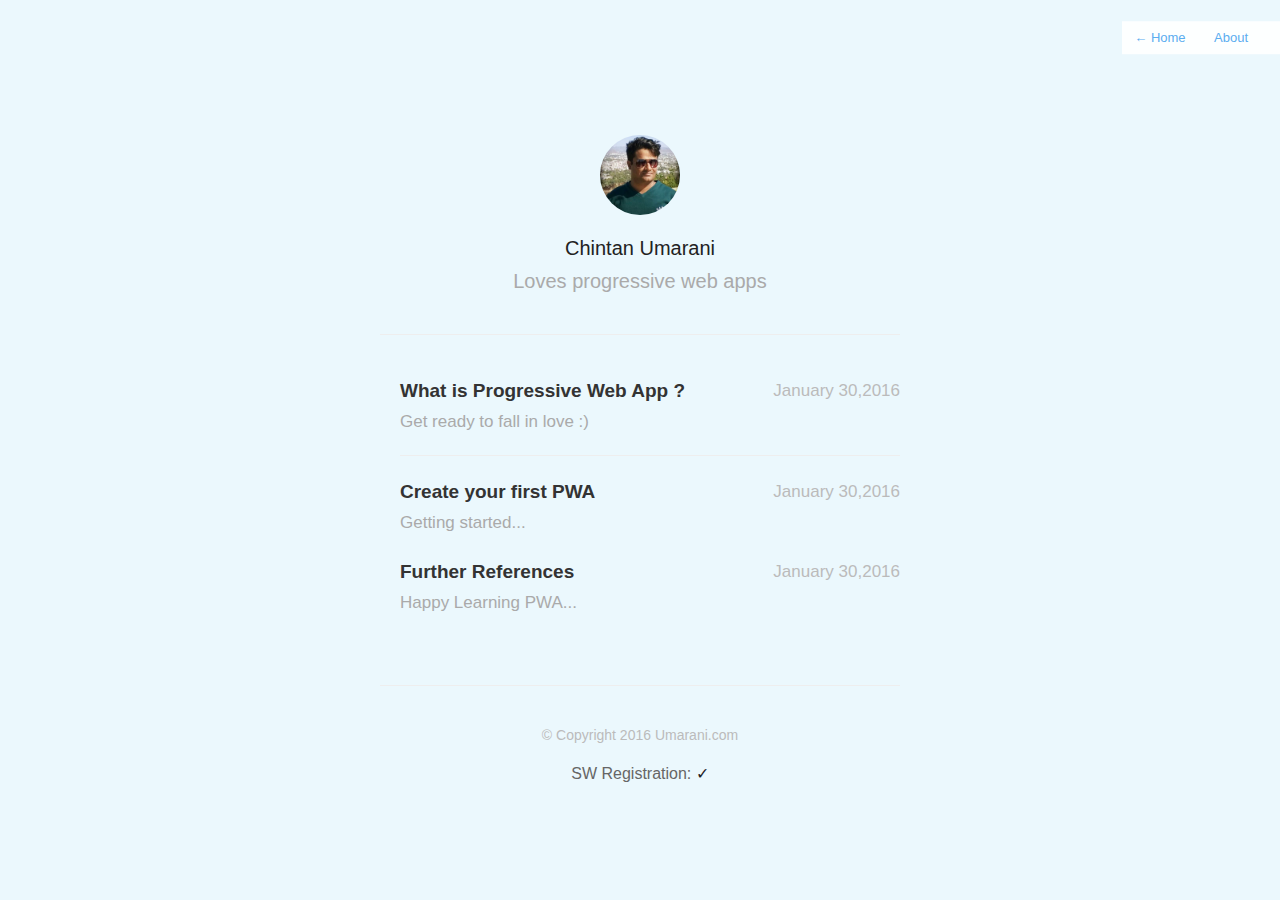
==== commit d1bcb13d: "fix about" ====
--- a/index.html
+++ b/index.html
@@ -8,13 +8,9 @@
   <title>Home - Umarani</title>
   <link rel="shortcut icon" href="1.png">
   <link rel="alternate" type="application/rss+xml" title="My Blog" href="#">
-          <link href="./css/style.css" type="text/css" rel="stylesheet">
-
-<link href="./css/pagination.css" type="text/css" rel="stylesheet">
-
-
-
-                              
+  <link href="./css/style.css" type="text/css" rel="stylesheet">
+  <link href="./css/pagination.css" type="text/css" rel="stylesheet">
+  <link rel="manifest" href="manifest.json">                
               <script src="./js/jquery-2.1.4.min.js" type="text/javascript"></script>
 <script src="./js/main.js" type="text/javascript"></script>
 <script src="js/jquery.jscroll.min.js" type="text/javascript"></script>
@@ -38,10 +34,10 @@
                                 <a class="active" href="#">
                 <span class="arrow">←</span>                                 Home
             </a>
-                                <a class="" href="#">
+                                <a class="" href="about.html">
                                                 About
             </a>
-                            <a class="cta" href="#">Subscribe</a>
+                            
             </nav>
             <ul class="langswitcher">
 
@@ -66,21 +62,18 @@
         <div class="home">
             <ul id="post-list" class="infinite-scroll"><div class="jscroll-inner">
                 <li>
-    <a href="#"><aside class="dates">July 10</aside></a>
-    <a href="#">Progressive web app blog one <h2>Get ready to fall in love :)</h2></a>
+    <a href="what-is-pwa.html"><aside class="dates">January 30,2016</aside></a>
+    <a href="what-is-pwa.html">What is Progressive Web App ? <h2>Get ready to fall in love :)</h2></a>
 </li>
                 <li>
-    <a href="#"><aside class="dates">July 07</aside></a>
-    <a href="#">Progressive app going to rock n roll <h2>This is just a test page
+    <a href="create-pwa.html"><aside class="dates">January 30,2016</aside></a>
+    <a href="create-pwa.html">Create your first PWA <h2>Getting started...
 </li>
                 <li>
-    <a href="#"><aside class="dates">June 23</aside></a>
-    <a href="#">And show starts .... <h2>Filled with sample content</h2></a>
+    <a href="further-references.html"><aside class="dates">January 30,2016</aside></a>
+    <a href="further-references.html">Further References <h2>Happy Learning PWA...</h2></a>
 </li>
-                <li>
-    <a href="#"><aside class="dates">May 08</aside></a>
-    <a href="#">Come on Join me...! <h2>Including code in your posts is simplicity itself</h2></a>
-</li>
+                
                                         </div></ul>
 
             </div>
